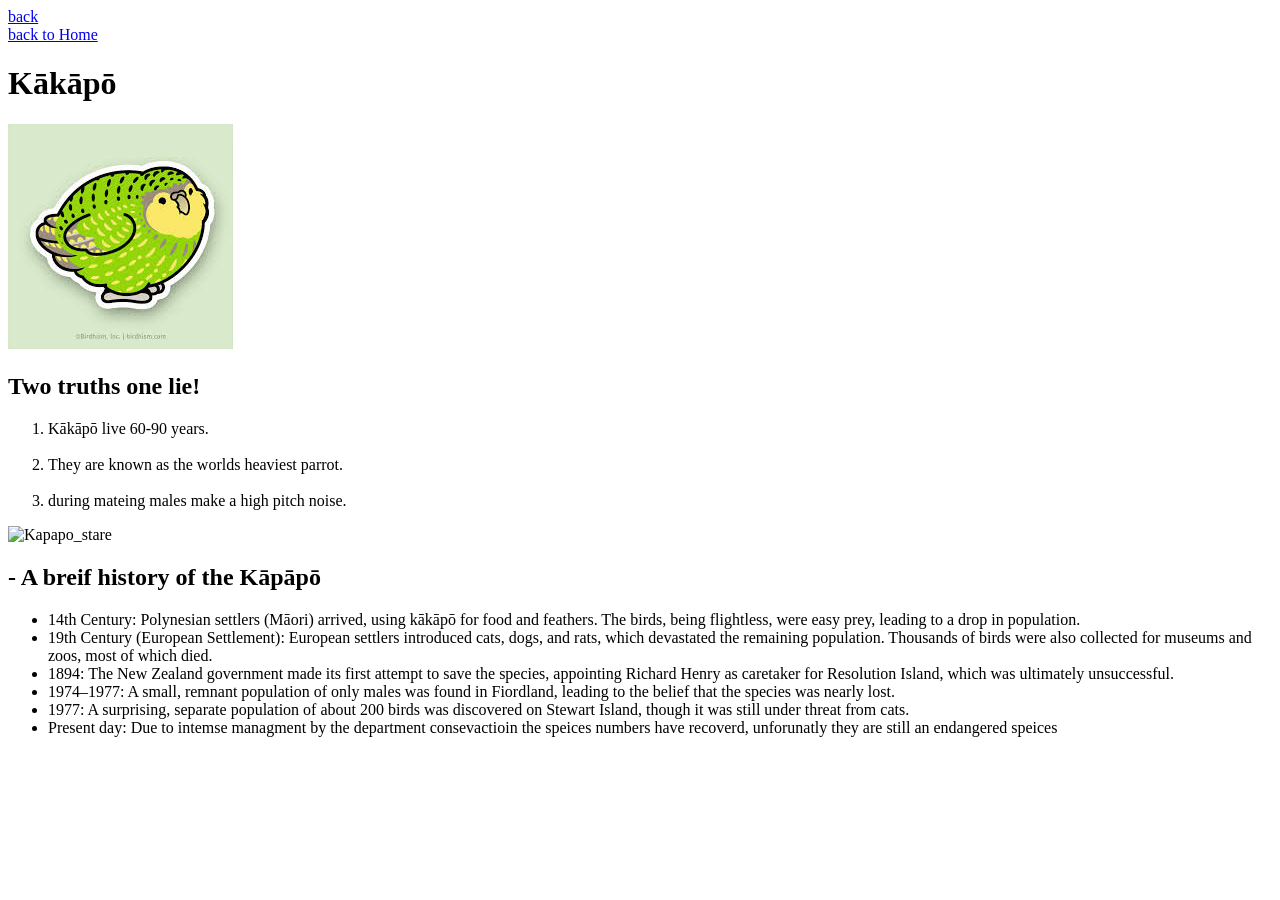
==== Kākāpō.html @ 4549fd0b "added kakapo and those old files" ====
<!DOCTYPE html>
<html lang="en">
<head>
    <meta charset="UTF-8">
    <meta name="viewport" content="width=device-width, initial-scale=1.0">
    <title>Document</title>
    <link rel="stylesheet" href="Kākāpō.css">
</head>
<body>
    <div class="buttons div">
    <div><a href="Project1.html">back</a></div>
    <div><a href="Index.html">back to Home</a></div>
   </div>
    <h1>Kākāpō</h1> 
    <div class="flex-container">
        <div><img class="Kapapo_sticker" src="Kapapo_sticker.jpeg" alt="Kapapo_sticker"></div>
        <div><h2>Two truths one lie!</h2></div>
        <ol>
       <div> <li> Kākāpō live 60-90 years.</li></div>
        <br>
        <div><li> They are known as the worlds heaviest parrot.</li></div>
        <br>
        <div><li> during mateing males make a high pitch noise.</li></div>
        </ol>
        <div><img class="Kapapo_stare" src="KāpāpoStare.jpg" alt="Kapapo_stare"></div>
    </div>
    
    <h2>- A breif history of the Kāpāpō</h2>
    <div class="history">
    <div>
    <ul>
    <li>14th Century: Polynesian settlers (Māori) arrived, using kākāpō for food and feathers. The birds, being flightless, were easy prey, leading to a drop in population.</li>
    <li>19th Century (European Settlement): European settlers introduced cats, dogs, and rats, which devastated the remaining population. Thousands of birds were also collected for museums and zoos, most of which died.</li>
    <li>1894: The New Zealand government made its first attempt to save the species, appointing Richard Henry as caretaker for Resolution Island, which was ultimately unsuccessful.</li>
    <li>1974–1977: A small, remnant population of only males was found in Fiordland, leading to the belief that the species was nearly lost.</li>
    <li>1977: A surprising, separate population of about 200 birds was discovered on Stewart Island, though it was still under threat from cats.</li>
    <li>Present day: Due to intemse managment by the department consevactioin the speices numbers have recoverd, unforunatly they are still an endangered speices</li>
    </ul>
    </div>
</body>
</html>
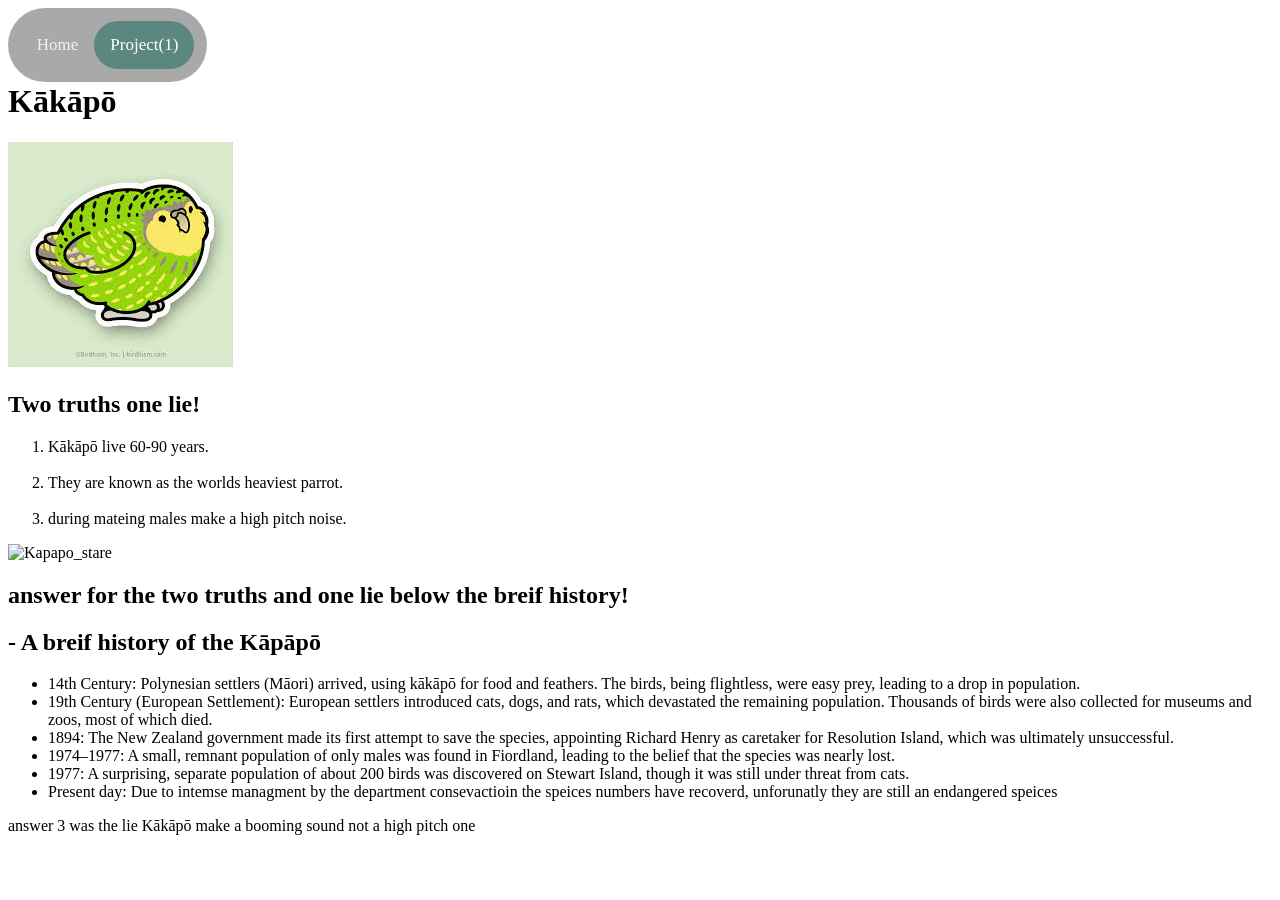
==== commit 7b3e094c: "added answers to Kakapo project and wrote soem stuff" ====
--- a/Kākāpō.html
+++ b/Kākāpō.html
@@ -5,12 +5,14 @@
     <meta name="viewport" content="width=device-width, initial-scale=1.0">
     <title>Document</title>
     <link rel="stylesheet" href="Kākāpō.css">
+    <link rel="stylesheet" href="JacobWebsite.css">
 </head>
 <body>
-    <div class="buttons div">
-    <div><a href="Project1.html">back</a></div>
-    <div><a href="Index.html">back to Home</a></div>
-   </div>
+    <div class="topnav">
+        <a href="Index.html">Home</a>
+        <a class="active" href="Project1.html">Project(1)</a>
+    </div>
+    <br><br><br>
     <h1>Kākāpō</h1> 
     <div class="flex-container">
         <div><img class="Kapapo_sticker" src="Kapapo_sticker.jpeg" alt="Kapapo_sticker"></div>
@@ -24,7 +26,7 @@
         </ol>
         <div><img class="Kapapo_stare" src="KāpāpoStare.jpg" alt="Kapapo_stare"></div>
     </div>
-    
+    <h2>answer for the two truths and one lie below the breif history!</h2>
     <h2>- A breif history of the Kāpāpō</h2>
     <div class="history">
     <div>
@@ -37,5 +39,6 @@
     <li>Present day: Due to intemse managment by the department consevactioin the speices numbers have recoverd, unforunatly they are still an endangered speices</li>
     </ul>
     </div>
+    <p class="upsideDown">answer 3 was the lie Kākāpō make a booming sound not a high pitch one</p>
 </body>
 </html>
--- a/JacobWebsite.css
+++ b/JacobWebsite.css
@@ -0,0 +1,25 @@
+.topnav {
+    background-color:darkgray;
+    overflow: hidden;
+    width:fit-content;
+    padding: 1%;
+    border-radius:1cm ;
+    position: fixed;
+}
+.topnav a {
+  float: left;
+  color: #f2f2f2;
+  text-align: center;
+  padding: 14px 16px;
+  text-decoration: none;
+  font-size: 17px;
+}
+.topnav a.active {
+  background-color: #5c8780;
+  color: white;
+  border-radius: 1cm;
+}
+.topnav a:hover {
+    text-decoration: underline;
+
+}
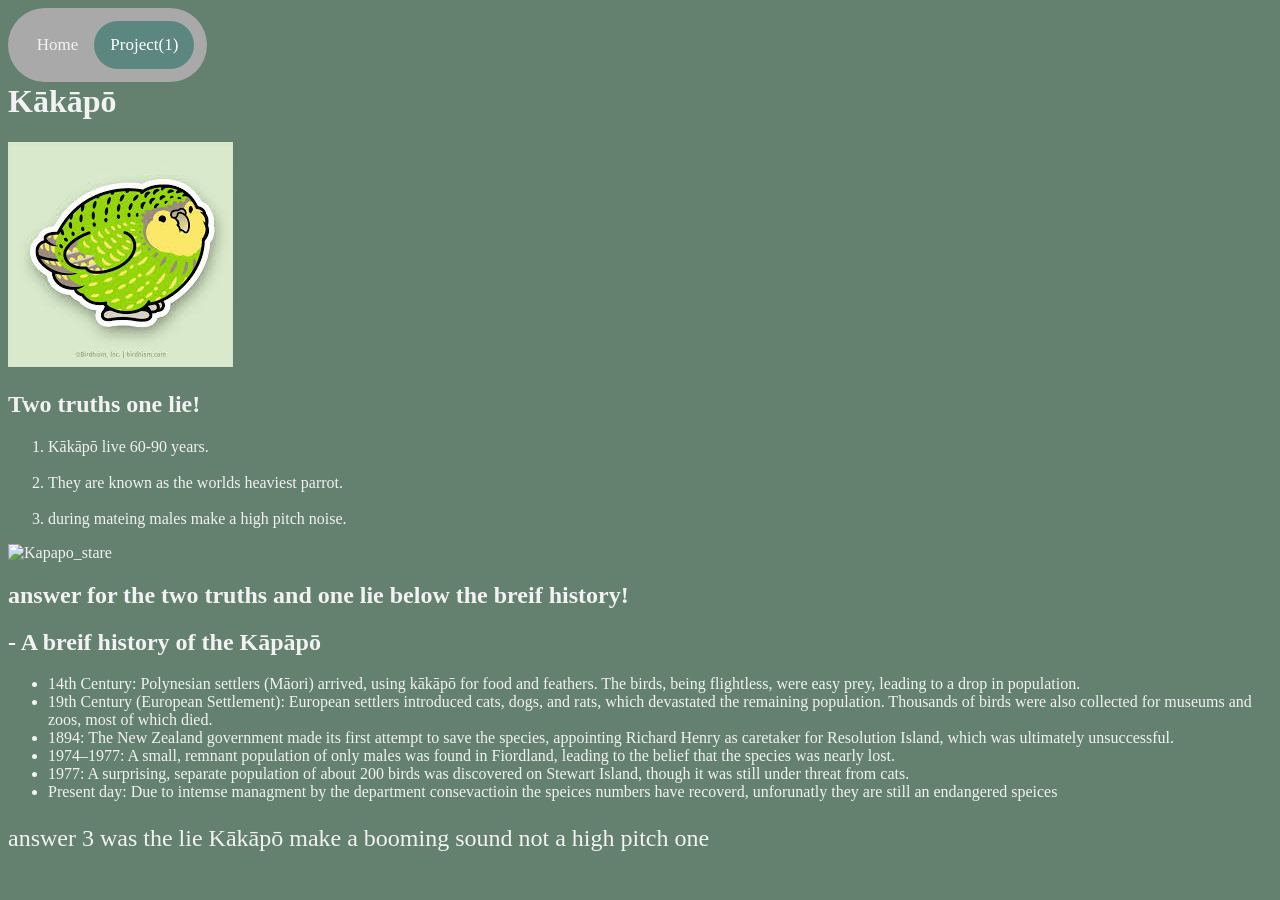
==== commit 0bc7bdb4: "Try fix index" ====
--- a/Kākāpō.html
+++ b/Kākāpō.html
@@ -9,7 +9,7 @@
 </head>
 <body>
     <div class="topnav">
-        <a href="Index.html">Home</a>
+        <a href="index.html">Home</a>
         <a class="active" href="Project1.html">Project(1)</a>
     </div>
     <br><br><br>
--- a/JacobWebsite.css
+++ b/JacobWebsite.css
@@ -22,4 +22,23 @@
 .topnav a:hover {
     text-decoration: underline;
 
+}
+.screenshot {
+  width: 700px;
+}
+p {
+ font-size: 150%;
+ 
+}
+.Project1P1-flex-display {
+  display: flex;
+  padding: 1px;
+  margin: 100px;
+}
+.ProjectIntro {
+  text-align: center;
+}
+body {
+  background-color:rgb(100, 128, 110);
+  color: #f2f2f2;
 }
